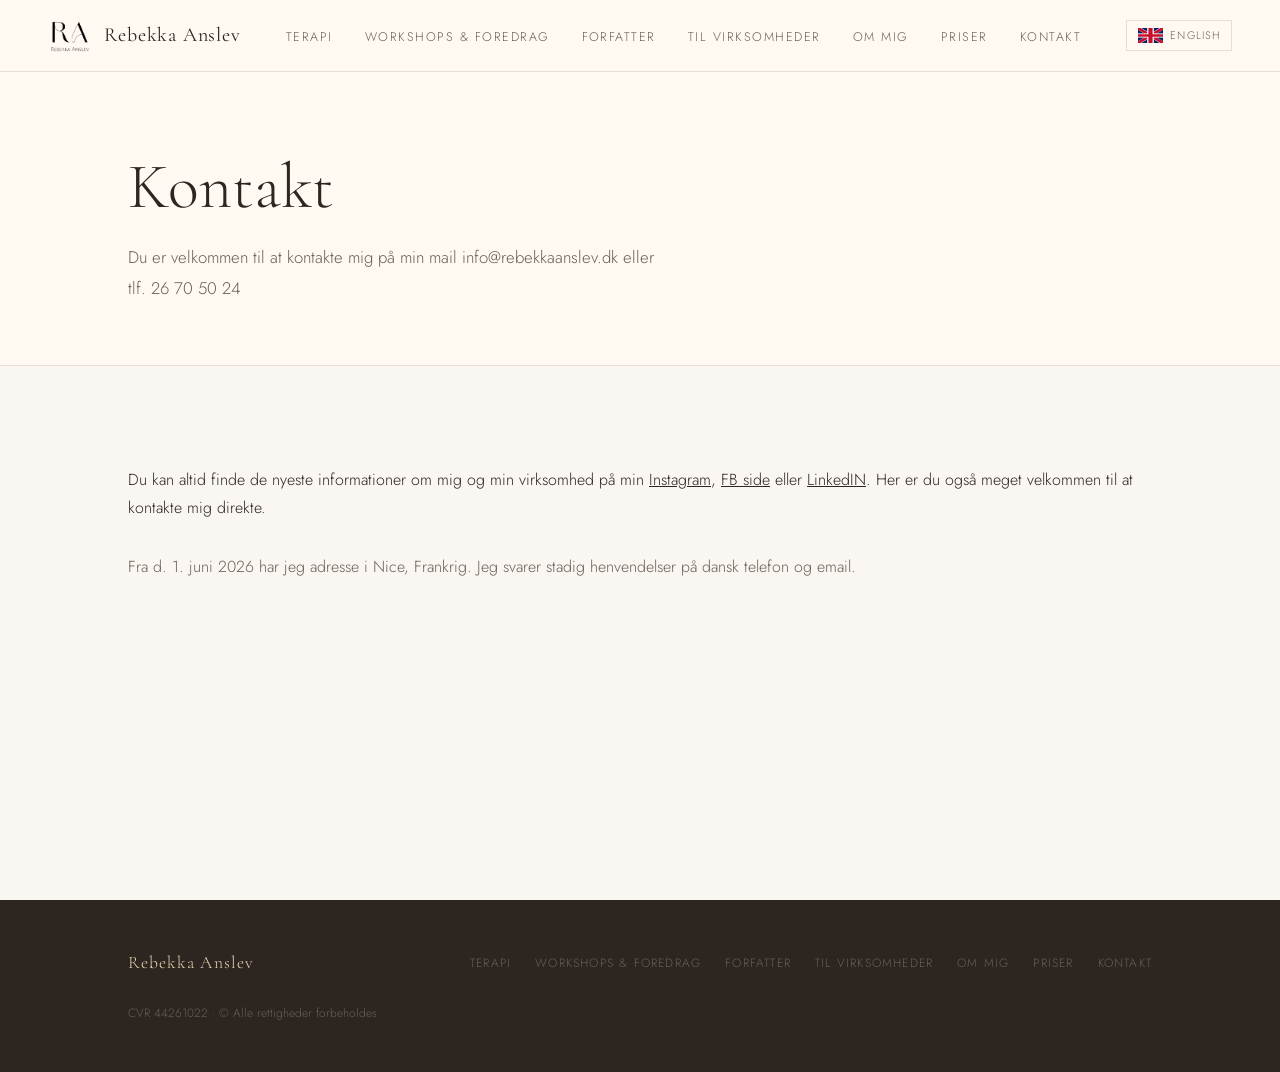
==== subpages/kontakt.html @ 1830ac33 "move files" ====
<!DOCTYPE html>
<html lang="da">
<head>
  <meta charset="UTF-8" />
  <meta name="viewport" content="width=device-width, initial-scale=1.0" />
  <title>Kontakt — Rebekka Anslev</title>
  <link rel="preconnect" href="https://fonts.googleapis.com">
  <link rel="preconnect" href="https://fonts.gstatic.com" crossorigin>
  <link href="https://fonts.googleapis.com/css2?family=Cormorant+Garamond:ital,wght@0,300;0,400;0,500;1,300;1,400&family=Jost:wght@300;400;500&display=swap" rel="stylesheet">
  <link rel="stylesheet" href="../style.css">
  <link rel="icon" type="image/png" href="/images/logo_square.png">

</head>
<body>
  <div id="site-nav"></div>
  <div class="page">
    <div class="page-banner">
      <h1 class="fade-up">Kontakt</h1>
      <p class="fade-up">Du er velkommen til at kontakte mig på min mail info@rebekkaanslev.dk eller <br> tlf. 26 70 50 24 <br>
</p class="fade-up">
    </div>
    <section class="section">
      Du kan altid finde de nyeste informationer om mig og min virksomhed på min 
    <a href="https://www.instagram.com/rebekkaanslev.dk/" target="_blank" style="color: inherit; text-decoration: underline;">Instagram</a>, 
    <a href="https://www.facebook.com/profile.php?id=61550701293813" target="_blank" style="color: inherit; text-decoration: underline;">FB side</a> 
    eller
    <a href="https://www.linkedin.com/in/rebekka-anslev-7918961b2/" target="_blank" style="color: inherit; text-decoration: underline;" >LinkedIN</a>.
    Her er du også meget velkommen til at kontakte mig direkte. <br>
      <p class="fade-up"> <br>Fra d. 1. juni 2026 har jeg adresse i Nice, Frankrig. Jeg svarer stadig henvendelser på dansk telefon og email.
</p>
    </section>
  </div>
  <div id="site-footer"></div>
  <script src="../nav.js"></script>
</body>
</html>
---- style.css ----
/* ── Variables ── */
:root {
  --gold:        #c8a96e;
  --gold-light:  #e8d5b0;
  --cream:       #faf7f2;
  --warm-white:  #fff9f2;
  --dark:        #2c2520;
  --mid:         #6b5f56;
  --light-line:  #e8ddd4;
  --nav-height:  72px;
}



/* ── Reset ── */
*, *::before, *::after { box-sizing: border-box; margin: 0; padding: 0; }
html { scroll-behavior: smooth; }

body {
  font-family: 'Jost', sans-serif;
  background: var(--cream);
  color: var(--dark);
  font-weight: 300;
  line-height: 1.75;
}

img { display: block; max-width: 100%; }
a   { color: inherit; text-decoration: none; }

/* ── Nav ── */
nav {
  position: fixed; top: 0; left: 0; right: 0; z-index: 100;
  height: var(--nav-height);
  background: var(--warm-white);
  border-bottom: 1px solid var(--light-line);
  display: flex; align-items: center; justify-content: space-between;
  padding: 0 48px;
  transition: box-shadow .3s;
}
nav.scrolled { box-shadow: 0 2px 24px rgba(0,0,0,.07); }

.nav-logo {
  display: flex; align-items: center; gap: 14px;
  cursor: pointer;
}
.nav-logo img { height: 36px; width: auto; }
.nav-logo span {
  font-family: 'Cormorant Garamond', serif;
  font-size: 1.25rem; font-weight: 400;
  letter-spacing: .04em; color: var(--dark);
  transition: color .2s;
}
.nav-logo:hover span { color: var(--gold); }

.nav-links { display: flex; gap: 32px; list-style: none; }
.nav-links a {
  font-size: .78rem; letter-spacing: .12em; text-transform: uppercase;
  color: var(--mid); transition: color .2s;
  padding-bottom: 2px; border-bottom: 1px solid transparent;
}
.nav-links a:hover,
.nav-links a.active {
  color: var(--gold); border-bottom-color: var(--gold);
}

/* hamburger */
.hamburger {
  display: none; flex-direction: column; gap: 5px; cursor: pointer; padding: 4px;
}
.hamburger span { display: block; width: 24px; height: 1.5px; background: var(--dark); transition: .3s; }

/* mobile menu */
.mobile-menu {
  display: none; position: fixed; top: var(--nav-height); left: 0; right: 0; bottom: 0;
  background: var(--warm-white); z-index: 99;
  flex-direction: column; align-items: center; justify-content: center; gap: 36px;
}
.mobile-menu.open { display: flex; }
.mobile-menu a {
  font-family: 'Cormorant Garamond', serif;
  font-size: 2rem; font-weight: 300; letter-spacing: .05em;
  color: var(--dark); transition: color .2s;
}
.mobile-menu a:hover { color: var(--gold); }

/* ── Page wrapper ── */
.page {
  margin-top: var(--nav-height);
  min-height: calc(100vh - var(--nav-height));
}

/* ── Buttons ── */
.btn {
  display: inline-block; padding: 14px 36px;
  border: 1px solid var(--gold); color: var(--gold);
  font-family: 'Jost', sans-serif;
  font-size: .78rem; letter-spacing: .15em; text-transform: uppercase;
  transition: background .25s, color .25s;
}
.btn:hover { background: var(--gold); color: var(--warm-white); }
.btn-filled { background: var(--gold); color: var(--warm-white); }
.btn-filled:hover { background: var(--dark); border-color: var(--dark); }

/* ── Gold divider ── */
.gold-divider {
  display: flex; align-items: center; justify-content: center;
  gap: 16px; padding: 48px 0;
}
.gold-divider::before, .gold-divider::after {
  content: ''; flex: 1; max-width: 120px; height: 1px; background: var(--gold-light);
}
.gold-divider span { color: var(--gold); font-size: 1.2rem; }

/* ── Section base ── */
.section { padding: 100px 10vw; }
.section-label {
  font-size: .72rem; letter-spacing: .2em; text-transform: uppercase;
  color: var(--gold); margin-bottom: 16px; display: block;
}
.section h2 {
  font-family: 'Cormorant Garamond', serif;
  font-size: clamp(2rem, 3.5vw, 3rem);
  font-weight: 300; line-height: 1.2; margin-bottom: 32px;
}

.section h3 {
  font-family: 'Cormorant Garamond', Georgia, serif;
  font-size: clamp(1.2rem, 2vw, 1.6rem); font-weight: 300; 
  color: var(--mid); line-height: 1.7; margin: 0;
  margin-bottom: 16px;
}
.section p {
  color: var(--mid);  margin-bottom: 20px;
  font-size: 1rem; line-height: 1.9;
}

/* ── Page hero banner (for subpages) ── */
.page-banner {
  background: var(--warm-white);
  border-bottom: 1px solid var(--light-line);
  padding: 80px 10vw 60px;
}
.page-banner .section-label { margin-bottom: 12px; }
.page-banner h1 {
  font-family: 'Cormorant Garamond', serif;
  font-size: clamp(2.4rem, 5vw, 4rem);
  font-weight: 300; line-height: 1.1;
}
.page-banner p {
  color: var(--mid); margin-top: 20px;
  font-size: 1.05rem; line-height: 1.85;
}


  .cv-section { padding: 0 10% 80px;  background: var(--warm-white); }
  .cv-block { margin-bottom: 56px; }
  .cv-block-title { font-family: 'Cormorant Garamond',Georgia,serif; font-size: 1.5rem; font-weight: 300; color: var(--dark); margin-bottom: 20px; padding-bottom: 12px; border-bottom: 1px solid var(--light-line); }
  .cv-row { display: grid; grid-template-columns: 160px 1fr; gap: 12px 24px; padding: 10px 0; border-bottom: 1px solid var(--cream); align-items: baseline; }
  .cv-row:last-child { border-bottom: none; }
  .cv-year { font-size: .82rem; color: var(--gold); letter-spacing: .04em; font-weight: 400; padding-top: 2px; }
  .cv-desc { font-size: .93rem; color: var(--mid); line-height: 1.7; }
  .cv-desc a { color: var(--gold); border-bottom: 1px solid transparent; transition: border-color .2s; }
  .cv-desc a:hover { border-bottom-color: var(--gold); }

  @media (max-width: 600px) {
    .om-banner, .om-body, .cv-section { padding-left: 24px; padding-right: 24px; }
    .cv-row { grid-template-columns: 1fr; gap: 4px; }
  }


/* ── Hero (front page only) ── */
.hero {
  min-height: calc(100vh - var(--nav-height));
  display: grid; grid-template-columns: 1fr 1fr; align-items: center;
}
.hero-text { padding: 80px 64px 80px 10vw; }
.hero-eyebrow {
  font-size: .72rem; letter-spacing: .2em; text-transform: uppercase;
  color: var(--gold); margin-bottom: 24px;
}
.hero-text h1 {
  font-family: 'Cormorant Garamond', serif;
  font-size: clamp(2.6rem, 5vw, 4.2rem); font-weight: 300;
  line-height: 1.15; margin-bottom: 28px; color: var(--dark);
}
.hero-text h1 em { font-style: italic; color: var(--gold); }
.hero-text p {
  font-size: 1rem; color: var(--mid); max-width: 440px;
  margin-bottom: 40px; line-height: 1.85;
}
.hero-image {
  height: calc(100vh - var(--nav-height)); overflow: hidden; position: relative;
}
.hero-image img { width: 100%; height: 100%; object-fit: cover; object-position: top center; }


/* ── About image ── */
.about-grid { display: grid; grid-template-columns: 1fr 1fr; gap: 80px; align-items: center; }
.about-image { position: relative;  }
.about-image img { width: 100%; aspect-ratio: 3/4; object-fit: cover;  max-height: 700px; }


/* ── Services ── */
.services { background: var(--warm-white); border-top: 1px solid var(--light-line); border-bottom: 1px solid var(--light-line); padding: 80px 10vw; }
.services-header { text-align: center; margin-bottom: 60px; }
.services-header h2 { font-family: 'Cormorant Garamond', serif; font-size: clamp(2rem, 3vw, 2.8rem); font-weight: 300; }
.services-grid { display: grid; grid-template-columns: repeat(4, 1fr); gap: 2px; }
.service-card {
  padding: 40px 32px; border: 1px solid var(--light-line); background: var(--cream);
  transition: border-color .25s, background .25s; cursor: pointer;
}
.service-card:hover { border-color: var(--gold-light); background: var(--warm-white); }
.service-number {
  font-family: 'Cormorant Garamond', serif; font-size: 3rem; font-weight: 300;
  color: var(--gold-light); line-height: 1; margin-bottom: 16px;
}
.service-card h3 { font-family: 'Cormorant Garamond', serif; font-size: 1.3rem; font-weight: 400; margin-bottom: 12px; }
.service-card p { font-size: .88rem; color: var(--mid); line-height: 1.8; }

/* ── Quote ── */
.quote-section {
  padding: 120px 10vw; background: var(--dark); color: var(--cream); text-align: center;
}
.quote-section blockquote {
  font-family: 'Cormorant Garamond', serif;
  font-size: clamp(1.5rem, 3vw, 2.5rem); font-weight: 300; font-style: italic;
  line-height: 1.5; max-width: 760px; margin: 0 auto 32px; color: var(--gold-light);
}
.quote-section cite { font-size: .8rem; letter-spacing: .15em; text-transform: uppercase; color: var(--mid); }

.testimonialBox {
    max-width: 680px; border-left: 2px solid var(--gold);
    padding: 20px 50px; margin-top: 12px;
    background: var(--warm-white);
  }
  .testimonialBox p {
    margin: 0; font-size: 1rem; color: var(--mid);
    font-style: italic; font-family: 'Cormorant Garamond', Georgia, serif;
    font-size: 1.15rem; line-height: 1.8;

  }

/* ── Testimonials ── */
.testimonials { padding: 100px 10vw; }
.testimonials-header { text-align: center; margin-bottom: 60px; }
.testimonials-grid { display: grid; grid-template-columns: repeat(3, 1fr); gap: 32px; }
.testimonial { padding: 40px 36px; border: 1px solid var(--light-line); position: relative; }
.testimonial::before {
  content: '\201C'; font-family: 'Cormorant Garamond', serif;
  font-size: 5rem; line-height: .8; color: var(--gold-light);
  position: absolute; top: 24px; left: 28px;
}
.testimonial p { font-size: .93rem; color: var(--mid); line-height: 1.85; margin-bottom: 24px; padding-top: 32px; }
.testimonial-name { font-size: .75rem; letter-spacing: .12em; text-transform: uppercase; color: var(--gold); }

/* ── Contact ── */
.contact { background: var(--warm-white); border-top: 1px solid var(--light-line); padding: 100px 10vw; }
.contact-inner { display: grid; grid-template-columns: 1fr 1fr; gap: 80px; align-items: start; }
.contact h2 { font-family: 'Cormorant Garamond', serif; font-size: clamp(2rem, 3vw, 2.8rem); font-weight: 300; margin-bottom: 24px; }
.contact p { color: var(--mid); font-size: 1rem; line-height: 1.85; margin-bottom: 12px; }
.contact a { color: var(--gold); border-bottom: 1px solid transparent; transition: border-color .2s; }
.contact a:hover { border-bottom-color: var(--gold); }
.contact-info { margin-top: 32px; }
.contact-info-item { display: flex; align-items: center; gap: 12px; margin-bottom: 12px; font-size: .93rem; color: var(--mid); }
.contact-info-item .icon {
  width: 32px; height: 32px; border: 1px solid var(--gold-light);
  display: flex; align-items: center; justify-content: center;
  flex-shrink: 0; color: var(--gold); font-size: .85rem;
}
.contact-form { display: flex; flex-direction: column; gap: 20px; }
.form-row { display: grid; grid-template-columns: 1fr 1fr; gap: 20px; }
.form-group { display: flex; flex-direction: column; gap: 8px; }
.form-group label { font-size: .72rem; letter-spacing: .12em; text-transform: uppercase; color: var(--mid); }
.form-group input, .form-group textarea {
  background: var(--cream); border: 1px solid var(--light-line);
  padding: 14px 18px; font-family: 'Jost', sans-serif;
  font-size: .93rem; color: var(--dark); outline: none;
  transition: border-color .2s; resize: none;
}
.form-group input:focus, .form-group textarea:focus { border-color: var(--gold); }
.form-group textarea { min-height: 130px; }

/* ── Footer ── */
footer {
  background: var(--dark); color: var(--mid);
  padding: 48px 10vw;
  display: flex; justify-content: space-between; align-items: center;
  flex-wrap: wrap; gap: 24px;
}
.footer-logo { font-family: 'Cormorant Garamond', serif; font-size: 1.1rem; color: var(--gold-light); letter-spacing: .06em; }
.footer-links { display: flex; gap: 24px; flex-wrap: wrap; }
.footer-links a { font-size: .75rem; letter-spacing: .1em; text-transform: uppercase; color: var(--mid); transition: color .2s; }
.footer-links a:hover { color: var(--gold); }
.footer-copy { font-size: .75rem; }


/* ── tl ── */
.tl-section { padding: 30px 10%; }
.tl-label {
  font-size: .72rem; letter-spacing: .2em; text-transform: uppercase;
  color: var(--gold); margin-bottom: 16px; display: block;
  font-family: 'Jost', 'Segoe UI', sans-serif; font-weight: 300;
}
.tl-section h2 {
  font-family: 'Cormorant Garamond', Georgia, serif;
  font-size: clamp(2rem, 3.5vw, 3rem); font-weight: 300; line-height: 1.2;
  margin-bottom: 32px; color: var(--dark);
}
.tl-section p {
  font-family: 'Jost', 'Segoe UI', sans-serif; font-weight: 300;
  color: var(--mid); margin-bottom: 20px;
  font-size: 1rem; line-height: 1.9;
}
.tl-section em {
  font-family: 'Cormorant Garamond', Georgia, serif;
  font-style: italic; color: var(--dark); font-size: 1.05em;
}
.tl-divider {
  display: flex; align-items: center; gap: 16px; margin: 40px 0;
}
.tl-divider::before, .tl-divider::after {
  content: ''; flex: 1; height: 1px; background: var(--gold-light);
}
.tl-divider span { color: var(--gold); font-size: 1rem; }
.tl-cards {
  display: grid; grid-template-columns: repeat(3, 1fr);
  gap: 2px; margin: 8px 0 36px;
  
}
.tl-card {
  border: 1px solid var(--light-line); padding: 28px 24px; background: var(--warm-white);
}
.tl-card-title {
  font-family: 'Cormorant Garamond', Georgia, serif;
  font-size: 1.1rem; font-weight: 400; color: var(--dark); margin-bottom: 10px;
}
.tl-card-body {
  font-family: 'Jost', 'Segoe UI', sans-serif; font-weight: 300;
  font-size: .88rem; color: var(--mid); line-height: 1.75; margin: 0;
}
.tl-card-num {
  font-family: 'Cormorant Garamond', Georgia, serif;
  font-size: 2.2rem; font-weight: 300; color: var(--gold-light);
  line-height: 1; margin-bottom: 12px;
}

.tl-mission {
 font-family: 'Cormorant Garamond', Georgia, serif;
    font-size: 2rem; font-weight: 300; font-style: italic;
    color:var(--mid); line-height: 1.7; margin: 0;
  
}
@media (max-width: 600px) {
  .tl-section { padding: 64px 24px; }
  .tl-cards { grid-template-columns: 1fr; }
}
.mv { padding: 32px 10%; font-family: 'Jost','Segoe UI',sans-serif; }
.mv-label {
  font-size: .68rem; letter-spacing: .2em; text-transform: uppercase;
  color: var(--gold); margin-bottom: 20px; display: block; font-weight: 300;
}

/* A — large italic serif, no box */
.mv-a {
  font-family: 'Cormorant Garamond', Georgia, serif;
  font-size: clamp(1.4rem, 2.5vw, 2rem); font-weight: 300; font-style: italic;
  color: var(--dark); line-height: 1.55; margin: 0;
}

/* B — centered with gold ornament */
.mv-b-wrap { text-align: center; padding: 16px 0; }
.mv-b-ornament { color: var(--gold-light); font-size: 2.5rem; line-height: 1; margin-bottom: 16px; font-family: Georgia, serif; }
.mv-b {
  font-family: 'Cormorant Garamond', Georgia, serif;
  font-size: clamp(1.2rem, 2vw, 1.6rem); font-weight: 300; font-style: italic;
  color: var(--mid); line-height: 1.7; margin: 0;
}

/* C — gold text, no decoration */
.mv-c {
  font-family: 'Cormorant Garamond', Georgia, serif;
  font-size: clamp(1.2rem, 2vw, 1.55rem); font-weight: 400;
  color: var(--gold); line-height: 1.7; margin: 0; letter-spacing: .01em;
}

.mv-divider {
  border: none; border-top: 1px solid var(--light-line); margin: 36px 0;
}
.mv-tag {
  font-size: .72rem; letter-spacing: .15em; text-transform: uppercase;
  color: var(--gold-light); font-weight: 300; margin-bottom: 10px; display: block;
}

/* ── Language switcher ── */
.nav-right {
  display: flex; align-items: center; gap: 16px;
}
.lang-switch {
  display: flex; align-items: center; gap: 7px;
  font-size: .68rem; letter-spacing: .1em; text-transform: uppercase;
  color: var(--mid); transition: color .2s;
  border: 1px solid var(--light-line); padding: 5px 11px;
}
.lang-switch:hover { color: var(--gold); border-color: var(--gold-light); }
.lang-switch span { color: inherit; }
.lang-switch--mobile { margin-top: 12px; font-size: .85rem; }


/* ── Animations ── */
@keyframes fadeUp {
  from { opacity: 0; transform: translateY(28px); }
  to   { opacity: 1; transform: translateY(0); }
}
.fade-up { opacity: 0; }
.fade-up.visible { animation: fadeUp .7s ease forwards; }
.fade-up:nth-child(2) { animation-delay: .1s; }
.fade-up:nth-child(3) { animation-delay: .2s; }
.fade-up:nth-child(4) { animation-delay: .3s; }

/* ── Responsive ── */
@media (max-width: 1024px) {
  .services-grid { grid-template-columns: 1fr 1fr; }
  .testimonials-grid { grid-template-columns: 1fr 1fr; }
}
@media (max-width: 768px) {
  nav { padding: 0 24px; }
  .nav-links { display: none; }
  .hamburger { display: flex; }
  .hero { grid-template-columns: 1fr; }
  .hero-text { padding: 60px 24px; }
  .section { padding: 64px 24px; }
  .about-grid { grid-template-columns: 1fr; gap: 48px; }
  .services { padding: 64px 24px; }
  .services-grid { grid-template-columns: 1fr; }
  .testimonials { padding: 64px 24px; }
  .testimonials-grid { grid-template-columns: 1fr; }
  .contact { padding: 64px 24px; }
  .contact-inner { grid-template-columns: 1fr; gap: 48px; }
  .form-row { grid-template-columns: 1fr; }
  footer { padding: 40px 24px; flex-direction: column; align-items: flex-start; }
  .page-banner { padding: 60px 24px 48px; }
}
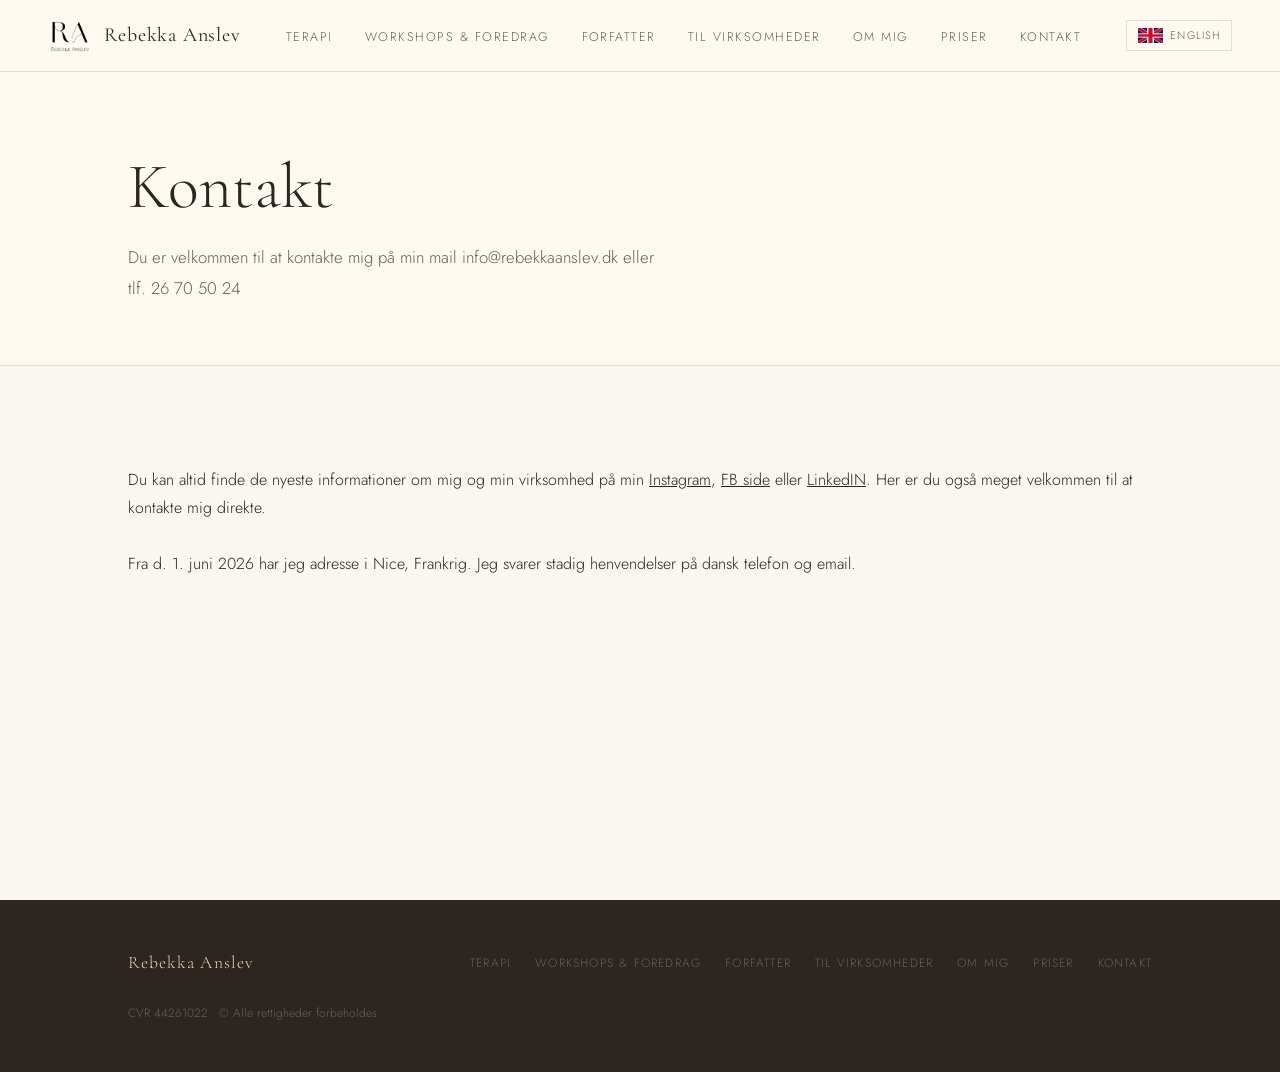
==== commit d35ac20b: "added box 3 in therapy and fixed font in contact" ====
--- a/subpages/kontakt.html
+++ b/subpages/kontakt.html
@@ -1,36 +1,46 @@
 <!DOCTYPE html>
 <html lang="da">
+
 <head>
   <meta charset="UTF-8" />
   <meta name="viewport" content="width=device-width, initial-scale=1.0" />
   <title>Kontakt — Rebekka Anslev</title>
   <link rel="preconnect" href="https://fonts.googleapis.com">
   <link rel="preconnect" href="https://fonts.gstatic.com" crossorigin>
-  <link href="https://fonts.googleapis.com/css2?family=Cormorant+Garamond:ital,wght@0,300;0,400;0,500;1,300;1,400&family=Jost:wght@300;400;500&display=swap" rel="stylesheet">
+  <link
+    href="https://fonts.googleapis.com/css2?family=Cormorant+Garamond:ital,wght@0,300;0,400;0,500;1,300;1,400&family=Jost:wght@300;400;500&display=swap"
+    rel="stylesheet">
   <link rel="stylesheet" href="../style.css">
   <link rel="icon" type="image/png" href="/images/logo_square.png">
 
 </head>
+
 <body>
   <div id="site-nav"></div>
   <div class="page">
     <div class="page-banner">
       <h1 class="fade-up">Kontakt</h1>
-      <p class="fade-up">Du er velkommen til at kontakte mig på min mail info@rebekkaanslev.dk eller <br> tlf. 26 70 50 24 <br>
-</p class="fade-up">
+      <p class="fade-up">Du er velkommen til at kontakte mig på min mail info@rebekkaanslev.dk eller <br> tlf. 26 70 50
+        24 <br>
+      </p class="fade-up">
     </div>
     <section class="section">
-      Du kan altid finde de nyeste informationer om mig og min virksomhed på min 
-    <a href="https://www.instagram.com/rebekkaanslev.dk/" target="_blank" style="color: inherit; text-decoration: underline;">Instagram</a>, 
-    <a href="https://www.facebook.com/profile.php?id=61550701293813" target="_blank" style="color: inherit; text-decoration: underline;">FB side</a> 
-    eller
-    <a href="https://www.linkedin.com/in/rebekka-anslev-7918961b2/" target="_blank" style="color: inherit; text-decoration: underline;" >LinkedIN</a>.
-    Her er du også meget velkommen til at kontakte mig direkte. <br>
-      <p class="fade-up"> <br>Fra d. 1. juni 2026 har jeg adresse i Nice, Frankrig. Jeg svarer stadig henvendelser på dansk telefon og email.
-</p>
+      Du kan altid finde de nyeste informationer om mig og min virksomhed på min
+      <a href="https://www.instagram.com/rebekkaanslev.dk/" target="_blank"
+        style="color: inherit; text-decoration: underline;">Instagram</a>,
+      <a href="https://www.facebook.com/profile.php?id=61550701293813" target="_blank"
+        style="color: inherit; text-decoration: underline;">FB side</a>
+      eller
+      <a href="https://www.linkedin.com/in/rebekka-anslev-7918961b2/" target="_blank"
+        style="color: inherit; text-decoration: underline;">LinkedIN</a>.
+      Her er du også meget velkommen til at kontakte mig direkte. <br>
+      <br>Fra d. 1. juni 2026 har jeg adresse i Nice, Frankrig. Jeg svarer stadig henvendelser på dansk telefon og
+      email.
+
     </section>
   </div>
   <div id="site-footer"></div>
   <script src="../nav.js"></script>
 </body>
+
 </html>
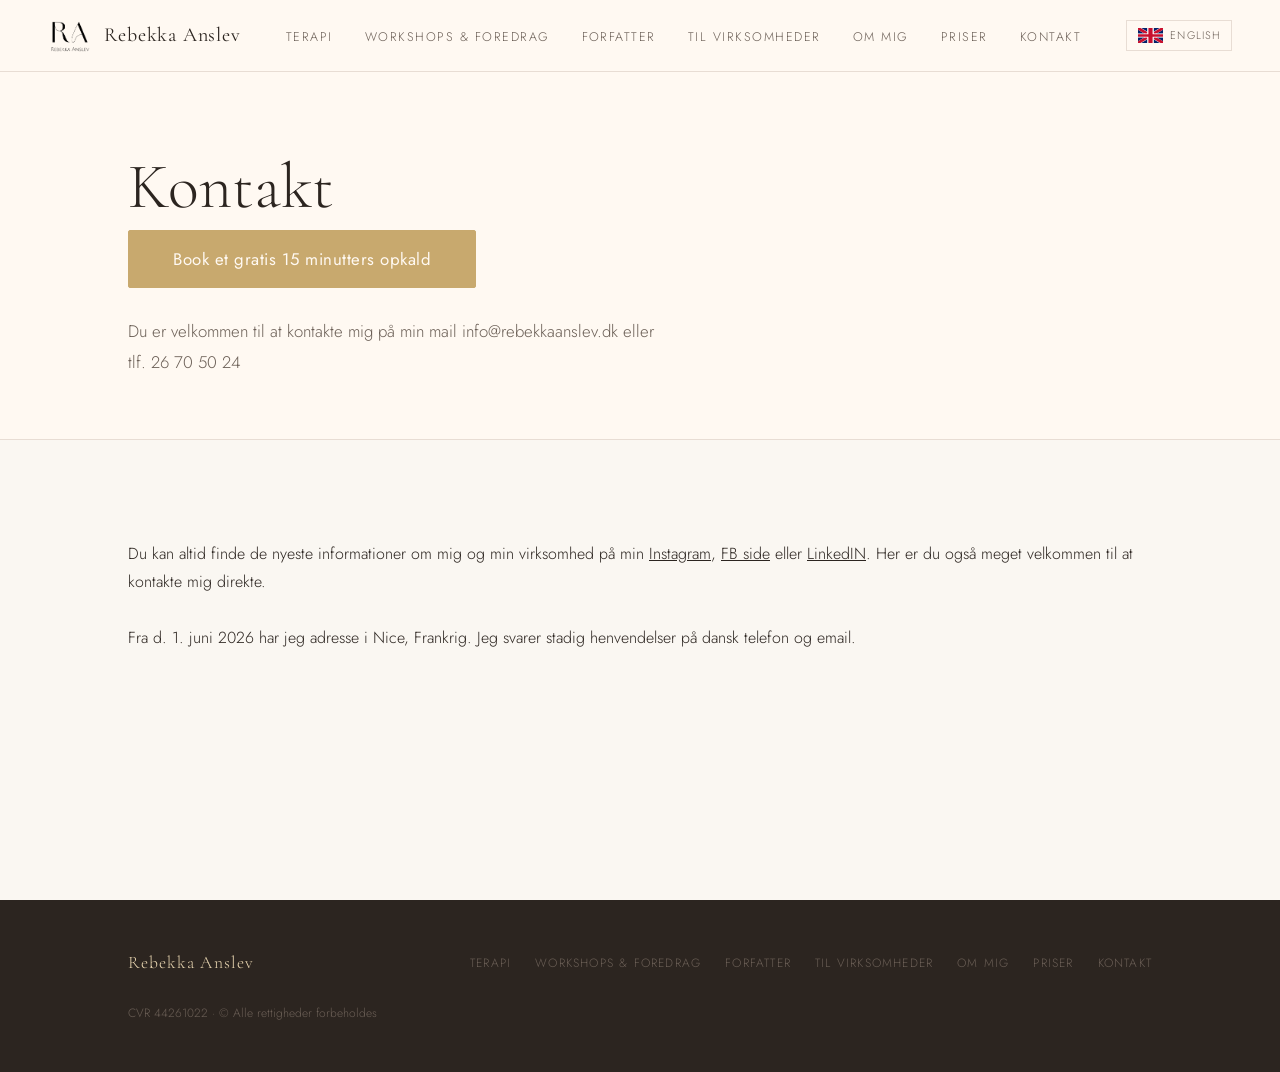
==== commit 908a04e0: "added calendly buttons on danish website" ====
--- a/subpages/kontakt.html
+++ b/subpages/kontakt.html
@@ -20,6 +20,14 @@
   <div class="page">
     <div class="page-banner">
       <h1 class="fade-up">Kontakt</h1>
+            <!-- calendly booking button -->
+      <div class="booking-cta">
+        <button
+          class="calendly-btn"
+          onclick="Calendly.initPopupWidget({url: 'https://calendly.com/rebekkaanslev'});return false;">
+          Book et gratis 15 minutters opkald
+        </button>
+      </div>
       <p class="fade-up">Du er velkommen til at kontakte mig på min mail info@rebekkaanslev.dk eller <br> tlf. 26 70 50
         24 <br>
       </p class="fade-up">
--- a/style.css
+++ b/style.css
@@ -100,6 +100,56 @@
 .btn:hover { background: var(--gold); color: var(--warm-white); }
 .btn-filled { background: var(--gold); color: var(--warm-white); }
 .btn-filled:hover { background: var(--dark); border-color: var(--dark); }
+
+
+.booking-cta {
+  display: flex;
+  justify-content: left;
+  padding: 0.5rem 0;
+}
+
+.calendly-btn {
+  font-family: 'Jost', sans-serif;
+  font-size: 1.05rem;
+  letter-spacing: 0.03em;
+  padding: 1rem 2.75rem;
+  background-color: var(--gold);
+  color: var(--warm-white);
+  border: 1px solid var(--gold);
+  border-radius: 2px;
+  cursor: pointer;
+  transition: background-color 0.25s ease, color 0.25s ease, border-color 0.25s ease;
+}
+
+.calendly-btn:hover {
+  background-color: var(--gold-light);
+  border-color: var(--gold-light);
+  color: var(--dark);
+}
+
+.calendly-btn:active {
+  background-color: var(--dark);
+  border-color: var(--dark);
+  color: var(--warm-white);
+}
+
+.booking-cta--mobile {
+  display: none;
+}
+
+@media (max-width: 1000px) {
+  .hero .booking-cta {
+    display: none;
+  }
+  .booking-cta--mobile {
+    display: flex;
+    justify-content: flex-start;
+    padding-left: 60px;
+
+  }
+}
+
+
 
 /* ── Gold divider ── */
 .gold-divider {
